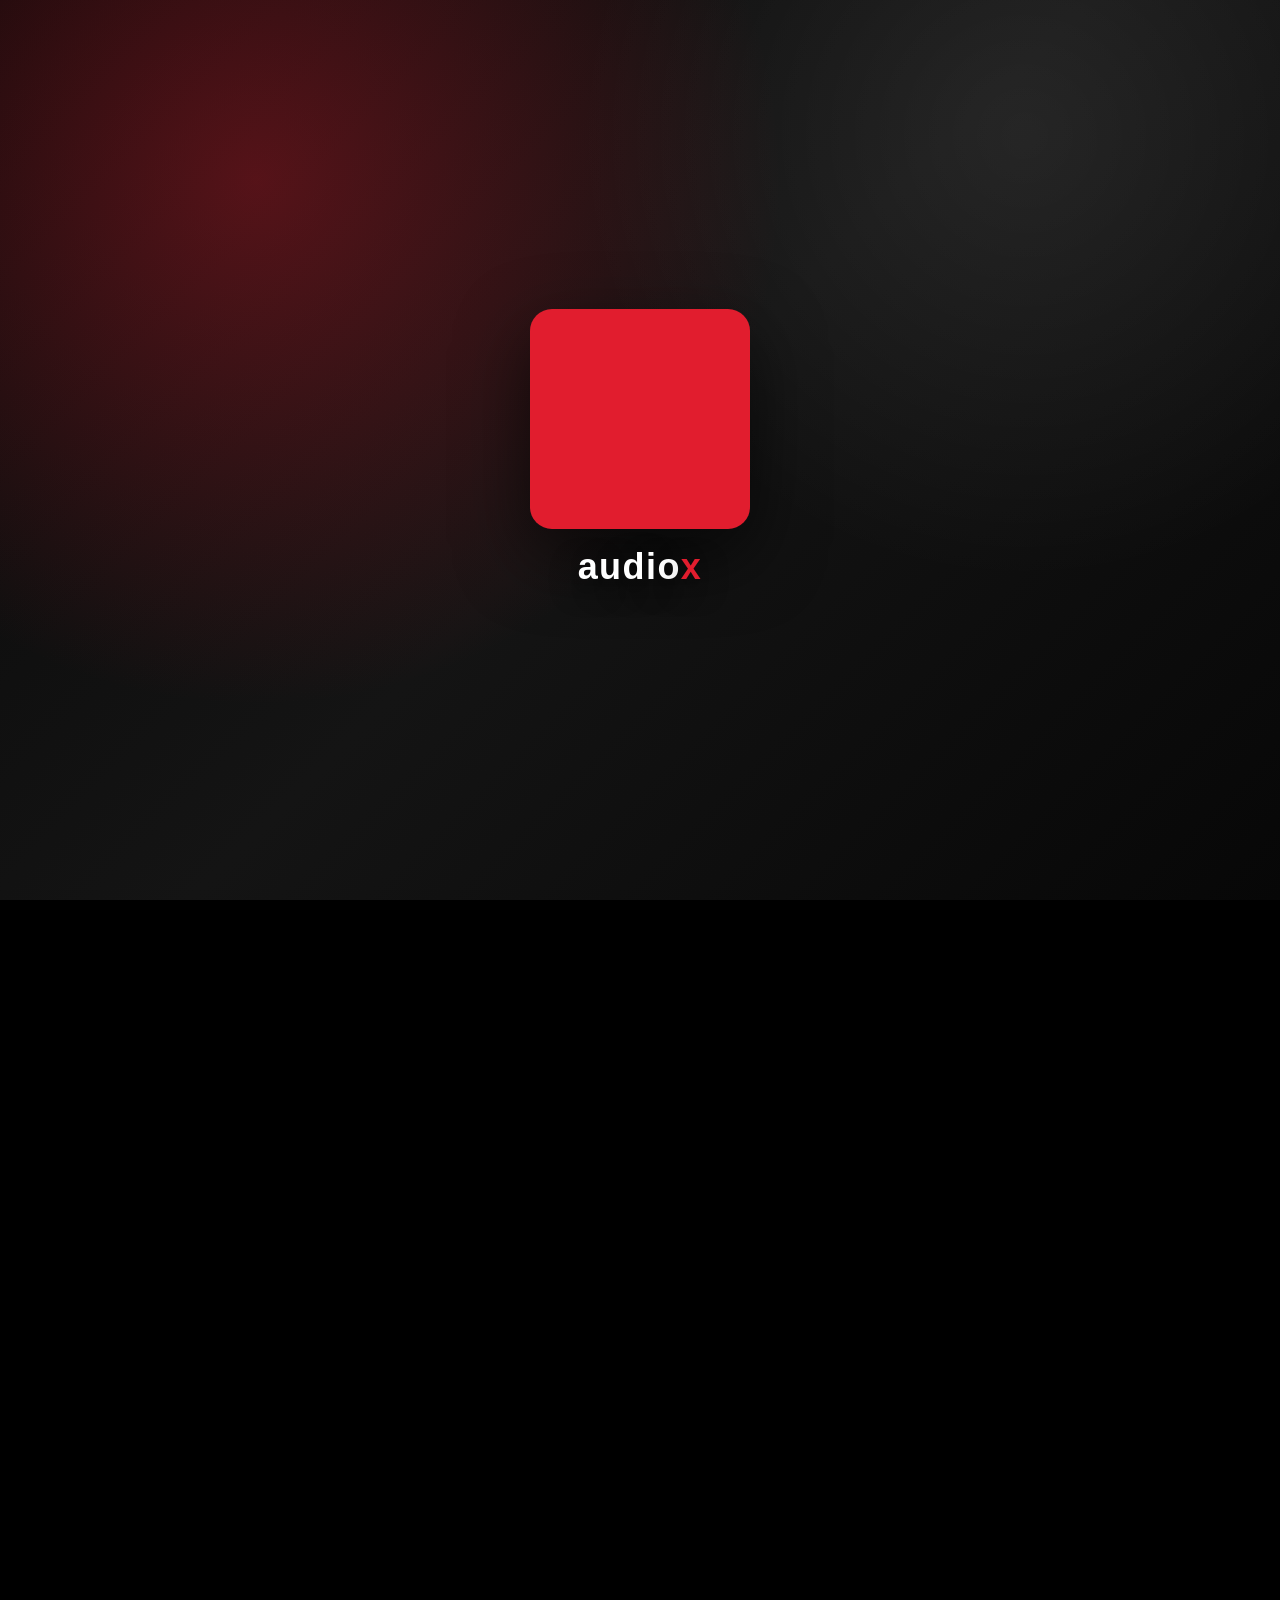
==== index.html @ d942f6da "Initial commit: audiox static site Made-with: Cursor" ====
<!doctype html>
<html lang="ru">
  <head>
    <meta charset="UTF-8" />
    <meta name="viewport" content="width=device-width, initial-scale=1.0" />
    <title>audiox</title>
    <meta
      name="description"
      content="audiox — жанры, плейлисты Spotify и личный каталог альбомов."
    />
    <link rel="stylesheet" href="./styles.css" />
    <!-- До первого показа intro на главной: класс intro-pending скрывает лейаут от «мигания» (см. styles.css и main.js initLogoIntro). -->
    <script>
      (function () {
        try {
          var p = location.pathname || "";
          try {
            p = decodeURIComponent(p);
          } catch (e) {}
          var home =
            p === "/" ||
            /\/index\.html$/i.test(p) ||
            p.endsWith("/audiox/") ||
            /audiox\/index\.html$/i.test(p);
          if (!home) return;
          if (sessionStorage.getItem("logoIntroPlayed") === "1") return;
          if (window.matchMedia("(prefers-reduced-motion: reduce)").matches) return;
          document.documentElement.classList.add("intro-pending");
        } catch (e) {}
      })();
    </script>
  </head>
  <body>
    <a class="skip-link" href="#content">Перейти к содержанию</a>

    <header class="top">
      <div class="container top__inner">
        <div class="brand" aria-label="Название проекта">
          <div class="brand__mark" aria-hidden="true"></div>
          <div class="brand__text">
            <div class="brand__title">audio<span class="brand__accent">x</span></div>
            <div class="brand__subtitle">музыка и коллекция</div>
          </div>
        </div>

        <nav class="bars" aria-label="Верхнее меню">
          <a class="bar is-active" href="./index.html">Главная</a>
          <a class="bar" href="./form.html">Новый альбом</a>
          <a class="bar" href="./list.html">Список</a>
          <a class="bar" href="./register.html">Регистрация</a>
        </nav>
      </div>
    </header>

    <main id="content" class="container">
      <section class="hero" id="home">
        <div class="hero__card">
          <h1 class="hero__title">Открывай жанры и собирай коллекцию</h1>
          <p class="hero__lead">Жанровые подборки, схемы сцен и твой трекер альбомов в одном месте.</p>

          <div class="tabs" aria-label="Вкладки контента">
            <div class="tabs__list" role="tablist" aria-label="Разделы">
              <button
                class="tab is-active"
                role="tab"
                id="tab-genres"
                aria-controls="panel-genres"
                aria-selected="true"
                tabindex="0"
                type="button"
              >
                Жанры
              </button>
              <button
                class="tab"
                role="tab"
                id="tab-artists"
                aria-controls="panel-artists"
                aria-selected="false"
                tabindex="-1"
                type="button"
              >
                Исполнители
              </button>
              <button
                class="tab"
                role="tab"
                id="tab-playlists"
                aria-controls="panel-playlists"
                aria-selected="false"
                tabindex="-1"
                type="button"
              >
                Подборки
              </button>
            </div>

            <div class="tabs__panels">
              <section
                class="panel is-active"
                role="tabpanel"
                id="panel-genres"
                aria-labelledby="tab-genres"
                tabindex="0"
              >
                <h2 class="panel__title">Жанры</h2>
                <div class="grid">
                  <article
                    class="tile tile--genre-selectable is-genre-selected"
                    data-spotify-playlist="37i9dQZF1DWXRqgorJj26U"
                    data-spotify-label="Rock Classics"
                    role="button"
                    tabindex="0"
                    aria-pressed="true"
                  >
                    <div class="cover" data-album="Arctic Monkeys — AM" aria-hidden="true">
                      <img
                        src="https://upload.wikimedia.org/wikipedia/en/0/04/Arctic_Monkeys_-_AM.png"
                        alt="Arctic Monkeys — AM"
                        loading="lazy"
                        referrerpolicy="no-referrer"
                      />
                    </div>
                    <div class="tile__kicker">Rock</div>
                    <div class="tile__title">Альтернатива, инди, пост‑панк</div>
                    <p class="tile__text">
                      От британского инди до японского пост‑рока — жанр, где важны
                      гитары, энергия и живой звук.
                    </p>
                  </article>
                  <article
                    class="tile tile--genre-selectable"
                    data-spotify-playlist="37i9dQZF1DX6GwdWRQMQpq"
                    data-spotify-label="Electronic Rising"
                    role="button"
                    tabindex="0"
                    aria-pressed="false"
                  >
                    <div class="cover" data-album="Daft Punk — Discovery" aria-hidden="true">
                      <img
                        src="https://upload.wikimedia.org/wikipedia/en/a/ae/Daft_Punk_-_Discovery.jpg"
                        alt="Daft Punk — Discovery"
                        loading="lazy"
                        referrerpolicy="no-referrer"
                      />
                    </div>
                    <div class="tile__kicker">Electronic</div>
                    <div class="tile__title">House, techno, ambient</div>
                    <p class="tile__text">
                      Европейская клубная культура, даунтемпо и атмосферные
                      электронные направления.
                    </p>
                  </article>
                  <article
                    class="tile tile--genre-selectable"
                    data-spotify-playlist="37i9dQZF1DX0XUsuxWHRQd"
                    data-spotify-label="RapCaviar"
                    role="button"
                    tabindex="0"
                    aria-pressed="false"
                  >
                    <div class="cover" data-album="Kendrick Lamar — DAMN." aria-hidden="true">
                      <img
                        src="https://upload.wikimedia.org/wikipedia/en/5/51/Kendrick_Lamar_-_Damn.png"
                        alt="Kendrick Lamar — DAMN."
                        loading="lazy"
                        referrerpolicy="no-referrer"
                      />
                    </div>
                    <div class="tile__kicker">Hip‑Hop</div>
                    <div class="tile__title">Сцены разных языков</div>
                    <p class="tile__text">
                      Французский, корейский, испанский рэп — хороший способ
                      услышать культуру и сленг изнутри.
                    </p>
                  </article>
                  <article
                    class="tile tile--genre-selectable"
                    data-spotify-playlist="37i9dQZF1DX0AMPIOJXu9I"
                    data-spotify-label="Worldwide"
                    role="button"
                    tabindex="0"
                    aria-pressed="false"
                  >
                    <div class="cover" data-album="Buena Vista Social Club — Buena Vista Social Club" aria-hidden="true">
                      <img
                        src="https://upload.wikimedia.org/wikipedia/en/1/1e/BuenaVistaSocialClub.jpg"
                        alt="Buena Vista Social Club — Buena Vista Social Club"
                        loading="lazy"
                        referrerpolicy="no-referrer"
                      />
                    </div>
                    <div class="tile__kicker">World</div>
                    <div class="tile__title">Фольклор и современная этника</div>
                    <p class="tile__text">
                      Афробит, латино, балканские ритмы — традиции в современном
                      звучании.
                    </p>
                  </article>
                </div>

                <div class="spotify-embed spotify-embed--genre" id="genre-spotify-block">
                  <p class="spotify-embed__title" id="genre-spotify-heading">Spotify: Rock Classics</p>
                  <iframe
                    title="Spotify — плейлист по жанру"
                    class="spotify-embed__frame"
                    id="genre-spotify-iframe"
                    src="https://open.spotify.com/embed/playlist/37i9dQZF1DWXRqgorJj26U?utm_source=generator&amp;theme=0"
                    width="100%"
                    height="352"
                    allow="autoplay; clipboard-write; encrypted-media; fullscreen; picture-in-picture"
                    loading="lazy"
                  ></iframe>
                </div>
              </section>

              <section
                class="panel"
                role="tabpanel"
                id="panel-artists"
                aria-labelledby="tab-artists"
                tabindex="0"
              >
                <h2 class="panel__title">Сцены по регионам</h2>

                <div class="list">
                  <div class="list__row">
                    <div class="cover--sm" aria-hidden="true"></div>
                    <div class="badge">UK</div>
                    <div class="list__body">
                      <div class="list__title">Британская сцена</div>
                      <div class="list__desc">
                        Инди‑рок, drum&bass, trip‑hop — сильная традиция живых
                        выступлений и продакшна.
                      </div>
                    </div>
                  </div>

                  <div class="list__row">
                    <div class="cover--sm" aria-hidden="true"></div>
                    <div class="badge">KR</div>
                    <div class="list__body">
                      <div class="list__title">Корея</div>
                      <div class="list__desc">
                        K‑pop и альтернативные сцены: от айдол‑проектов до
                        андеграундных коллективов.
                      </div>
                    </div>
                  </div>

                  <div class="list__row">
                    <div class="cover--sm" aria-hidden="true"></div>
                    <div class="badge">BR</div>
                    <div class="list__body">
                      <div class="list__title">Бразилия</div>
                      <div class="list__desc">
                        Самба/босса‑нова и современная поп‑сцена — отличный пример
                        синтеза традиций.
                      </div>
                    </div>
                  </div>
                </div>
              </section>

              <section
                class="panel"
                role="tabpanel"
                id="panel-playlists"
                aria-labelledby="tab-playlists"
                tabindex="0"
              >
                <h2 class="panel__title">Подборки</h2>
              </section>
            </div>
          </div>
        </div>
      </section>
    </main>

    <footer class="footer">
      <div class="container footer__inner">
        <div class="muted">© audiox</div>
      </div>
    </footer>

    <script src="./main.js" defer></script>
  </body>
</html>
---- styles.css ----
/*
  Глобальная тема audiox: тёмный фон, карточки, красный акцент.
  Быстрый тюнинг: правь переменные ниже. Часть стилей дублирует акцент
  числом rgba(225,29,46,…) — это тот же #e11d2e, что и --accent.
*/
:root{
  --bg: #000000;                    /* фон страницы (body) */
  --surface: #121212;                /* карточки героя, секций, модалки */
  --surface2: #181818;               /* вкладки (панели), чуть светлее слой */
  --text: #ffffff;                   /* основной текст и иконки */
  --muted: rgba(255,255,255,.70);    /* подписи, второстепенный текст */
  --stroke: rgba(255,255,255,.10);   /* рамки, разделители, бордеры полей */
  --accent: #e11d2e;                 /* логотип, активные табы, фокус, кнопка primary */
  --shadow: 0 18px 60px rgba(0,0,0,.55); /* тень у крупных карточек/модалки */
  --radius: 10px;                    /* скругление панелей и крупных блоков */
  --radius-sm: 8px;                  /* скругление кнопок, инпутов, мелких элементов */
  --logo-url: url("./logo.png");     /* картинка в квадрате бренда и на интро */
  --logo-crop-scale: 124%;           /* zoom логотипа внутри квадрата */
}

*{ box-sizing: border-box; }
html,body{ height:100%; }

/* Состояние до конца заставки: чёрный фон, основной контент скрыт (см. index.html <html class="intro-pending">). */
html.intro-pending body{
  background: #000;
}
html.intro-pending body > .skip-link,
html.intro-pending body > header.top,
html.intro-pending body > main,
html.intro-pending body > footer.footer{
  visibility: hidden;
}
body{
  margin:0;
  min-height: 100vh;
  display: flex;
  flex-direction: column;
  font-family: ui-sans-serif, system-ui, -apple-system, Segoe UI, Roboto, Inter, Arial, "Noto Sans", "Helvetica Neue", sans-serif;
  line-height: 1.35;
  color: var(--text);
  background: var(--bg);
}

a{ color: inherit; }

.container{
  width: min(1080px, calc(100% - 32px));
  margin: 0 auto;
}

.skip-link{
  position:absolute;
  left:-999px;
  top: 10px;
  background: var(--surface2);
  color: var(--text);
  padding: 10px 12px;
  border-radius: var(--radius-sm);
  border: 1px solid var(--stroke);
}
.skip-link:focus{ left: 12px; z-index: 1000; }

/* Шапка: липкая плашка, полупрозрачный чёрный (отдельно от --bg для эффекта стекла). */
.top{
  position: sticky;
  top: 0;
  z-index: 50;
  background: rgba(0,0,0,.80);
  backdrop-filter: blur(14px);
  border-bottom: 1px solid var(--stroke);
  transition: opacity .9s ease, transform .9s cubic-bezier(.2,.8,.2,1);
}
.top__inner{
  display:flex;
  align-items:center;
  justify-content: space-between;
  gap: 16px;
  padding: 14px 0;
}

.brand{
  display:flex;
  align-items:center;
  gap: 12px;
  min-width: 220px;
}
.brand__mark{
  width: 26px;
  height: 26px;
  border-radius: var(--radius-sm);
  background-color: var(--accent);
  background-image: var(--logo-url);
  background-size: var(--logo-crop-scale);
  background-position: center;
  background-repeat: no-repeat;
  overflow: hidden;
  box-shadow: 0 6px 18px rgba(0,0,0,.4);
}

/* Полноэкранное intro при первом заходе на главную: градиенты и «пятно» цвета акцента в радиальном градиенте. */
.logo-intro{
  position: fixed;
  inset: 0;
  display: flex;
  flex-direction: column;
  align-items: center;
  justify-content: center;
  gap: 14px;
  background:
    radial-gradient(circle at 20% 20%, rgba(225,29,46,.34), rgba(0,0,0,0) 42%),
    radial-gradient(circle at 80% 15%, rgba(255,255,255,.08), rgba(0,0,0,0) 35%),
    linear-gradient(135deg, #090909 0%, #141414 50%, #070707 100%);
  z-index: 2000;
  pointer-events: none;
  opacity: 1;
  transition: opacity .8s ease;
}
.logo-intro__mark{
  width: min(44vw, 220px);
  aspect-ratio: 1 / 1;
  border-radius: 22px;
  background-color: var(--accent);
  background-image: var(--logo-url);
  background-size: var(--logo-crop-scale);
  background-position: center;
  background-repeat: no-repeat;
  overflow: hidden;
  box-shadow: 0 26px 70px rgba(0,0,0,.6);
  animation: logo-intro-pulse 2s ease-in-out infinite;
}
.logo-intro__text{
  font-family: "SF Pro Display", "Inter", "Segoe UI", Roboto, Arial, sans-serif;
  font-size: clamp(22px, 4.2vw, 36px);
  font-weight: 650;
  letter-spacing: .04em;
  color: #fff;
  text-transform: none;
  text-shadow: 0 8px 28px rgba(0,0,0,.65);
}
.logo-intro__text-x{
  color: var(--accent);
}
@keyframes logo-intro-pulse{
  0%{
    transform: scale(.98);
  }
  50%{
    transform: scale(1.02);
  }
  100%{
    transform: scale(.98);
  }
}
.logo-intro-active .top,
.logo-intro-active main,
.logo-intro-active .footer{
  opacity: 0;
  transform: translateY(26px);
}
.logo-intro-active{
  overflow: hidden;
}

/* main тянется на всю высоту экрана — вместе с footer прижаты к низу (flex-колонка на body). */
main{
  flex: 1 0 auto;
}
main,
.footer{
  transition: opacity .9s ease, transform .9s cubic-bezier(.2,.8,.2,1);
}
.brand__title{
  font-weight: 760;
  letter-spacing: .2px;
}
.brand__accent{
  color: var(--accent);
}
.brand__subtitle{
  font-size: 13px;
  color: var(--muted);
}

/* Навигация: неактивные bar — полупрозрачный белый фон; активная — оттенок акцента (см. rgba 225,29,46). */
.bars{
  display:flex;
  gap: 10px;
  flex-wrap: wrap;
  justify-content: flex-end;
}
.bar{
  text-decoration: none;
  padding: 10px 12px;
  border-radius: var(--radius-sm);
  border: 1px solid var(--stroke);
  background: rgba(255,255,255,.06);
  transition: transform .12s ease, background .12s ease, border-color .12s ease;
  font-size: 14px;
  white-space: nowrap;
}
.bar:hover{
  transform: translateY(-1px);
  border-color: rgba(255,255,255,.22);
  background: rgba(255,255,255,.10);
}
.bar.is-active{
  border-color: rgba(225,29,46,.55);
  background: rgba(225,29,46,.14);
}

/* Блок под шапкой на главной: крупный заголовок и карточка. */
.hero{
  padding: 28px 0 18px;
}
.hero__card{
  border-radius: var(--radius);
  background: var(--surface);
  border: 1px solid var(--stroke);
  box-shadow: var(--shadow);
  padding: 22px;
}
.hero__title{
  margin: 0 0 10px;
  font-size: clamp(24px, 4vw, 38px);
  letter-spacing: .2px;
}
.hero__lead{
  margin: 0 0 18px;
  color: var(--muted);
  font-size: 15px;
  max-width: 68ch;
}

/* Вкладки «Жанры / …»: переключение панелей (role=tab в разметке). */
.tabs{
  border-top: 1px solid var(--stroke);
  padding-top: 14px;
}
.tabs__list{
  display:flex;
  gap: 10px;
  flex-wrap: wrap;
}
.tab{
  appearance: none;
  border: 1px solid var(--stroke);
  background: rgba(255,255,255,.06);
  color: var(--text);
  padding: 10px 12px;
  border-radius: var(--radius-sm);
  cursor: pointer;
  transition: transform .12s ease, background .12s ease, border-color .12s ease;
  font-size: 14px;
}
.tab:hover{
  transform: translateY(-1px);
  border-color: rgba(255,255,255,.22);
  background: rgba(255,255,255,.10);
}
.tab:focus-visible{
  outline: 2px solid rgba(225,29,46,.85);
  outline-offset: 2px;
}
.tab.is-active{
  border-color: rgba(225,29,46,.55);
  background: rgba(225,29,46,.14);
}

.tabs__panels{ margin-top: 14px; }
.panel{
  display:none;
  border-radius: var(--radius);
  border: 1px solid var(--stroke);
  background: var(--surface2);
  padding: 16px;
}
.panel.is-active{ display:block; }
.panel__title{
  margin: 0 0 12px;
  font-size: 18px;
  letter-spacing: .2px;
}
.panel__text{
  margin: 0 0 12px;
  color: var(--muted);
}

/* Сетка жанровых плиток (2 колонки, на узком экране — 1). */
.grid{
  display:grid;
  grid-template-columns: repeat(2, minmax(0,1fr));
  gap: 12px;
}
.tile{
  border-radius: var(--radius);
  border: 1px solid var(--stroke);
  background: rgba(255,255,255,.04);
  padding: 12px;
  transition: transform .12s ease, background .12s ease, border-color .12s ease;
}
.tile--genre-selectable{
  cursor: pointer;
  -webkit-tap-highlight-color: transparent;
}
.tile--genre-selectable:focus-visible{
  outline: 2px solid rgba(225,29,46,.85);
  outline-offset: 2px;
}
.tile--genre-selectable.is-genre-selected{
  border-color: rgba(225,29,46,.55);
  background: rgba(225,29,46,.1);
}
.tile:hover{
  transform: translateY(-2px);
  border-color: rgba(255,255,255,.18);
  background: rgba(255,255,255,.06);
}
.tile--genre-selectable.is-genre-selected:hover{
  border-color: rgba(225,29,46,.65);
  background: rgba(225,29,46,.12);
}

/* Обложка 16:9: размытый фон из картинки (--cover-image задаёт JS), поверх — contain. */
.cover{
  width: 100%;
  aspect-ratio: 16 / 9;
  border-radius: var(--radius-sm);
  border: 1px solid rgba(255,255,255,.12);
  background:
    linear-gradient(135deg, rgba(225,29,46,.24), rgba(0,0,0,.0) 55%),
    rgba(255,255,255,.04);
  overflow: hidden;
  position: relative;
}
.cover::before{
  content: "";
  position: absolute;
  inset: 0;
  background-image: var(--cover-image);
  background-size: cover;
  background-position: center;
  filter: blur(18px) brightness(.56);
  transform: scale(1.14);
  opacity: .92;
  z-index: 0;
  pointer-events: none;
  transition: filter .22s ease, transform .22s ease;
}
.cover img{
  position: relative;
  z-index: 1;
  width: 100%;
  height: 100%;
  object-fit: contain;
  object-position: center;
  padding: 8px;
  display: block;
  transition: filter .22s ease, transform .22s ease;
}
.tile--genre-selectable .cover img{
  pointer-events: none;
  -webkit-user-drag: none;
}
.cover::after{
  content: attr(data-album);
  position: absolute;
  left: 50%;
  top: 50%;
  width: calc(100% - 24px);
  max-width: 92%;
  padding: 10px 12px;
  border-radius: var(--radius-sm);
  border: 1px solid rgba(255,255,255,.14);
  background: rgba(0,0,0,.62);
  color: rgba(255,255,255,.92);
  font-size: 14px;
  font-weight: 620;
  text-align: center;
  line-height: 1.2;
  opacity: 0;
  transform: translate(-50%, calc(-50% + 14px));
  transition: opacity .12s ease, transform .12s ease;
  pointer-events: none;
  z-index: 2;
}
.tile:hover .cover::after,
.cover:hover::after{
  opacity: 1;
  transform: translate(-50%, -50%);
}
.tile:hover .cover img,
.cover:hover img{
  filter: blur(2px) brightness(.8);
  transform: scale(1.02);
}
.tile:hover .cover::before,
.cover:hover::before{
  filter: blur(20px) brightness(.42);
  transform: scale(1.18);
}
.cover[data-album=""]::after{
  content: "";
}
.tile__kicker{ margin-top: 10px; }
.tile__kicker{
  font-size: 12px;
  color: var(--muted);
  letter-spacing: .12em;
  text-transform: uppercase;
}
.tile__title{
  margin-top: 6px;
  font-weight: 700;
}
.tile__text{
  margin: 8px 0 0;
  color: var(--muted);
  font-size: 14px;
}

/* Список элементов на главной (не таблица коллекции). */
.list{
  display:flex;
  flex-direction: column;
  gap: 10px;
}
.list__row{
  display:flex;
  gap: 12px;
  align-items:flex-start;
  padding: 12px;
  border-radius: var(--radius);
  border: 1px solid var(--stroke);
  background: rgba(255,255,255,.04);
  transition: transform .12s ease, background .12s ease, border-color .12s ease;
}
.list__row:hover{
  transform: translateY(-1px);
  border-color: rgba(255,255,255,.18);
  background: rgba(255,255,255,.06);
}
.cover--sm{
  flex: 0 0 auto;
  width: 56px;
  height: 56px;
  border-radius: var(--radius-sm);
  border: 1px solid rgba(255,255,255,.12);
  background:
    linear-gradient(135deg, rgba(225,29,46,.26), rgba(0,0,0,.0) 55%),
    rgba(255,255,255,.04);
  overflow: hidden;
}
.cover--sm img{
  width: 100%;
  height: 100%;
  object-fit: cover;
  display:block;
}
.badge{
  flex: 0 0 auto;
  font-weight: 750;
  letter-spacing: .08em;
  font-size: 12px;
  padding: 8px 10px;
  border-radius: var(--radius-sm);
  background: rgba(225,29,46,.14);
  border: 1px solid rgba(225,29,46,.42);
}
.list__title{ font-weight: 720; }
.list__desc{ color: var(--muted); font-size: 14px; margin-top: 4px; }

/* Маркированные списки и акцентные callout-блоки (если используются в разметке). */
.bullets{
  margin: 0 0 12px;
  padding-left: 18px;
  color: var(--muted);
}
.bullets li{ margin: 8px 0; }

.callout{
  border-radius: var(--radius);
  border: 1px solid rgba(225,29,46,.30);
  background: rgba(225,29,46,.08);
  padding: 12px 14px;
}
.callout__title{ font-weight: 760; }
.callout__text{ color: var(--muted); margin-top: 6px; }

/* Обёртка встроенного Spotify: тёмный фон под iframe (#121212 близок к плееру). */
.spotify-embed{
  margin: 16px 0;
  padding: 14px;
  border-radius: var(--radius);
  border: 1px solid var(--stroke);
  background: rgba(0,0,0,.35);
}
.spotify-embed__title{
  margin: 0 0 6px;
  font-size: 16px;
  font-weight: 720;
}
.spotify-embed__frame{
  display: block;
  width: 100%;
  max-width: 100%;
  border: 0;
  border-radius: var(--radius-sm);
  background: #121212;
}
.spotify-embed--genre{
  margin-top: 14px;
}

/* Универсальные секции страницы (блоки с H2 под героем и на внутренних страницах). */
.section{
  margin: 22px 0 0;
  border-radius: var(--radius);
  border: 1px solid var(--stroke);
  background: var(--surface);
  padding: 18px;
  box-shadow: var(--shadow);
}
.section h2{ margin: 0 0 10px; }
.muted{ color: var(--muted); }

/* Форма альбома и похожие сетки полей: 2 колонки → на mobile одна. */
.music-form{
  display: grid;
  grid-template-columns: repeat(2, minmax(0, 1fr));
  gap: 12px;
}
.field{
  display: flex;
  flex-direction: column;
  gap: 8px;
}
.field--full{ grid-column: 1 / -1; }
.field__label{
  font-size: 13px;
  color: var(--muted);
}
.field__input.is-invalid{
  border-color: rgba(225,29,46,.65);
  outline-color: rgba(225,29,46,.35);
}
.register-message{
  margin: 12px 0 0;
  min-height: 1.2em;
  font-size: 13px;
  line-height: 1.4;
}

/* Сообщения регистрации: цвета не из --accent, отдельные «успех / ошибка». */
.register-message--err{
  color: rgba(255,180,186,.95);
}
.register-message--ok{
  color: rgba(160,230,190,.95);
}
.field__input{
  width: 100%;
  border: 1px solid var(--stroke);
  border-radius: var(--radius-sm);
  background: rgba(255,255,255,.04);
  color: var(--text);
  padding: 11px 12px;
  font: inherit;
}
.field__input--textarea{
  min-height: 110px;
  resize: vertical;
}
.field__input:focus{
  outline: 2px solid rgba(225,29,46,.5);
  outline-offset: 1px;
}
.actions{
  grid-column: 1 / -1;
  display: flex;
  gap: 10px;
  padding-top: 4px;
}
.btn{
  display: inline-flex;
  align-items: center;
  justify-content: center;
  padding: 10px 14px;
  border-radius: var(--radius-sm);
  border: 1px solid var(--stroke);
  background: rgba(255,255,255,.06);
  color: var(--text);
  text-decoration: none;
  cursor: pointer;
}
.btn--primary{
  border-color: rgba(225,29,46,.55);
  background: rgba(225,29,46,.16);
}

/* Счётчики на странице коллекции. */
.stats{
  display: grid;
  grid-template-columns: repeat(4, minmax(0, 1fr));
  gap: 10px;
  margin: 8px 0 12px;
}
.stat{
  border: 1px solid var(--stroke);
  border-radius: var(--radius-sm);
  background: rgba(255,255,255,.04);
  padding: 10px 12px;
}
.stat__label{
  display: block;
  color: var(--muted);
  font-size: 12px;
  margin-bottom: 4px;
}
.stat__value{
  font-size: 18px;
  font-weight: 700;
}
.filters{
  display: grid;
  grid-template-columns: 220px 1fr;
  gap: 10px;
  margin-bottom: 12px;
}

/* Таблица альбомов: зебра при наведении, шапка чуть подсвечена. */
.table-wrap{
  overflow-x: auto;
  border: 1px solid var(--stroke);
  border-radius: var(--radius);
}
.music-table{
  width: 100%;
  border-collapse: collapse;
  min-width: 620px;
}
.music-table th,
.music-table td{
  text-align: left;
  padding: 12px;
  border-bottom: 1px solid var(--stroke);
}
.music-table thead th{
  color: var(--muted);
  font-weight: 600;
  background: rgba(255,255,255,.03);
}
.music-table tbody tr:hover{
  background: rgba(255,255,255,.05);
}
.table-link{
  color: #ffffff;
  text-decoration: underline;
  text-decoration-color: rgba(225,29,46,.8);
}
.album-cell{
  display: flex;
  align-items: center;
  gap: 10px;
  color: inherit;
  text-decoration: none;
}
.album-thumb{
  width: 48px;
  height: 48px;
  border-radius: 8px;
  overflow: hidden;
  border: 1px solid rgba(255,255,255,.14);
  background: rgba(255,255,255,.06);
  flex: 0 0 auto;
}
.album-thumb__img{
  width: 100%;
  height: 100%;
  object-fit: cover;
  display: block;
}
.album-thumb__fallback{
  width: 100%;
  height: 100%;
  display: grid;
  place-items: center;
  font-weight: 760;
  color: rgba(255,255,255,.9);
}
.album-meta{
  min-width: 0;
  display: flex;
  flex-direction: column;
}
.album-title{
  font-weight: 700;
}
.album-artist{
  color: var(--muted);
  font-size: 13px;
  white-space: nowrap;
  overflow: hidden;
  text-overflow: ellipsis;
}
.status-pill,
.rating-pill{
  display: inline-block;
  padding: 5px 9px;
  border-radius: 999px;
  border: 1px solid var(--stroke);
  background: rgba(255,255,255,.06);
  font-size: 13px;
}
.rating-pill{
  border-color: rgba(225,29,46,.45);
  background: rgba(225,29,46,.14);
  font-weight: 700;
}

/* Сетка детальной страницы альбома (обложка + текст). */
.detail{
  display: grid;
  grid-template-columns: 320px 1fr;
  gap: 18px;
  align-items: start;
}

/* Модальное окно деталей со списка коллекции: затемнение фона + панель. */
.modal{
  position: fixed;
  inset: 0;
  z-index: 3000;
  display: flex;
  align-items: center;
  justify-content: center;
  padding: 16px;
  flex: 0 0 auto;
}
.modal[hidden]{
  display: none !important;
}
.modal__backdrop{
  position: absolute;
  inset: 0;
  background: rgba(0,0,0,.75);
  backdrop-filter: blur(8px);
}
.modal__panel{
  position: relative;
  z-index: 1;
  width: min(920px, 100%);
  max-height: calc(100vh - 32px);
  overflow-y: auto;
  border-radius: var(--radius);
  border: 1px solid var(--stroke);
  background: var(--surface);
  box-shadow: var(--shadow);
  padding: 22px 22px 20px;
}
.modal__close{
  position: absolute;
  top: 12px;
  right: 12px;
  z-index: 2;
  width: 40px;
  height: 40px;
  display: grid;
  place-items: center;
  border-radius: var(--radius-sm);
  border: 1px solid var(--stroke);
  background: rgba(255,255,255,.08);
  color: var(--text);
  font-size: 22px;
  line-height: 1;
  cursor: pointer;
}
.modal__close:hover{
  background: rgba(255,255,255,.12);
}
.modal__detail{
  margin-top: 4px;
}
.album-row{
  cursor: pointer;
}
.album-row:hover{
  background: rgba(255,255,255,.05);
}
.music-table tbody tr.album-row:focus-visible{
  outline: 2px solid rgba(225,29,46,.75);
  outline-offset: -2px;
}
.detail__cover{
  aspect-ratio: 1 / 1;
}
.chips{
  display: flex;
  gap: 8px;
  flex-wrap: wrap;
  margin: 8px 0 12px;
}

/* Подвал: прижат вниз экрана за счёт margin-top: auto при flex на body. */
.footer{
  margin-top: auto;
  border-top: 1px solid var(--stroke);
  background: var(--surface);
}
.footer__inner{
  display:flex;
  justify-content: flex-start;
  align-items: center;
  gap: 12px;
  flex-wrap: wrap;
  padding: 16px 0;
  font-size: 13px;
}

/* Адаптив: узкая шапка, одна колонка форм и сеток. */
@media (max-width: 760px){
  .top__inner{
    flex-direction: column;
    align-items: flex-start;
  }
  .bars{ justify-content: flex-start; }
  .grid{ grid-template-columns: 1fr; }
  .music-form{ grid-template-columns: 1fr; }
  .detail,
  .modal__detail.detail{ grid-template-columns: 1fr; }
  .stats{ grid-template-columns: repeat(2, minmax(0, 1fr)); }
  .filters{ grid-template-columns: 1fr; }
}
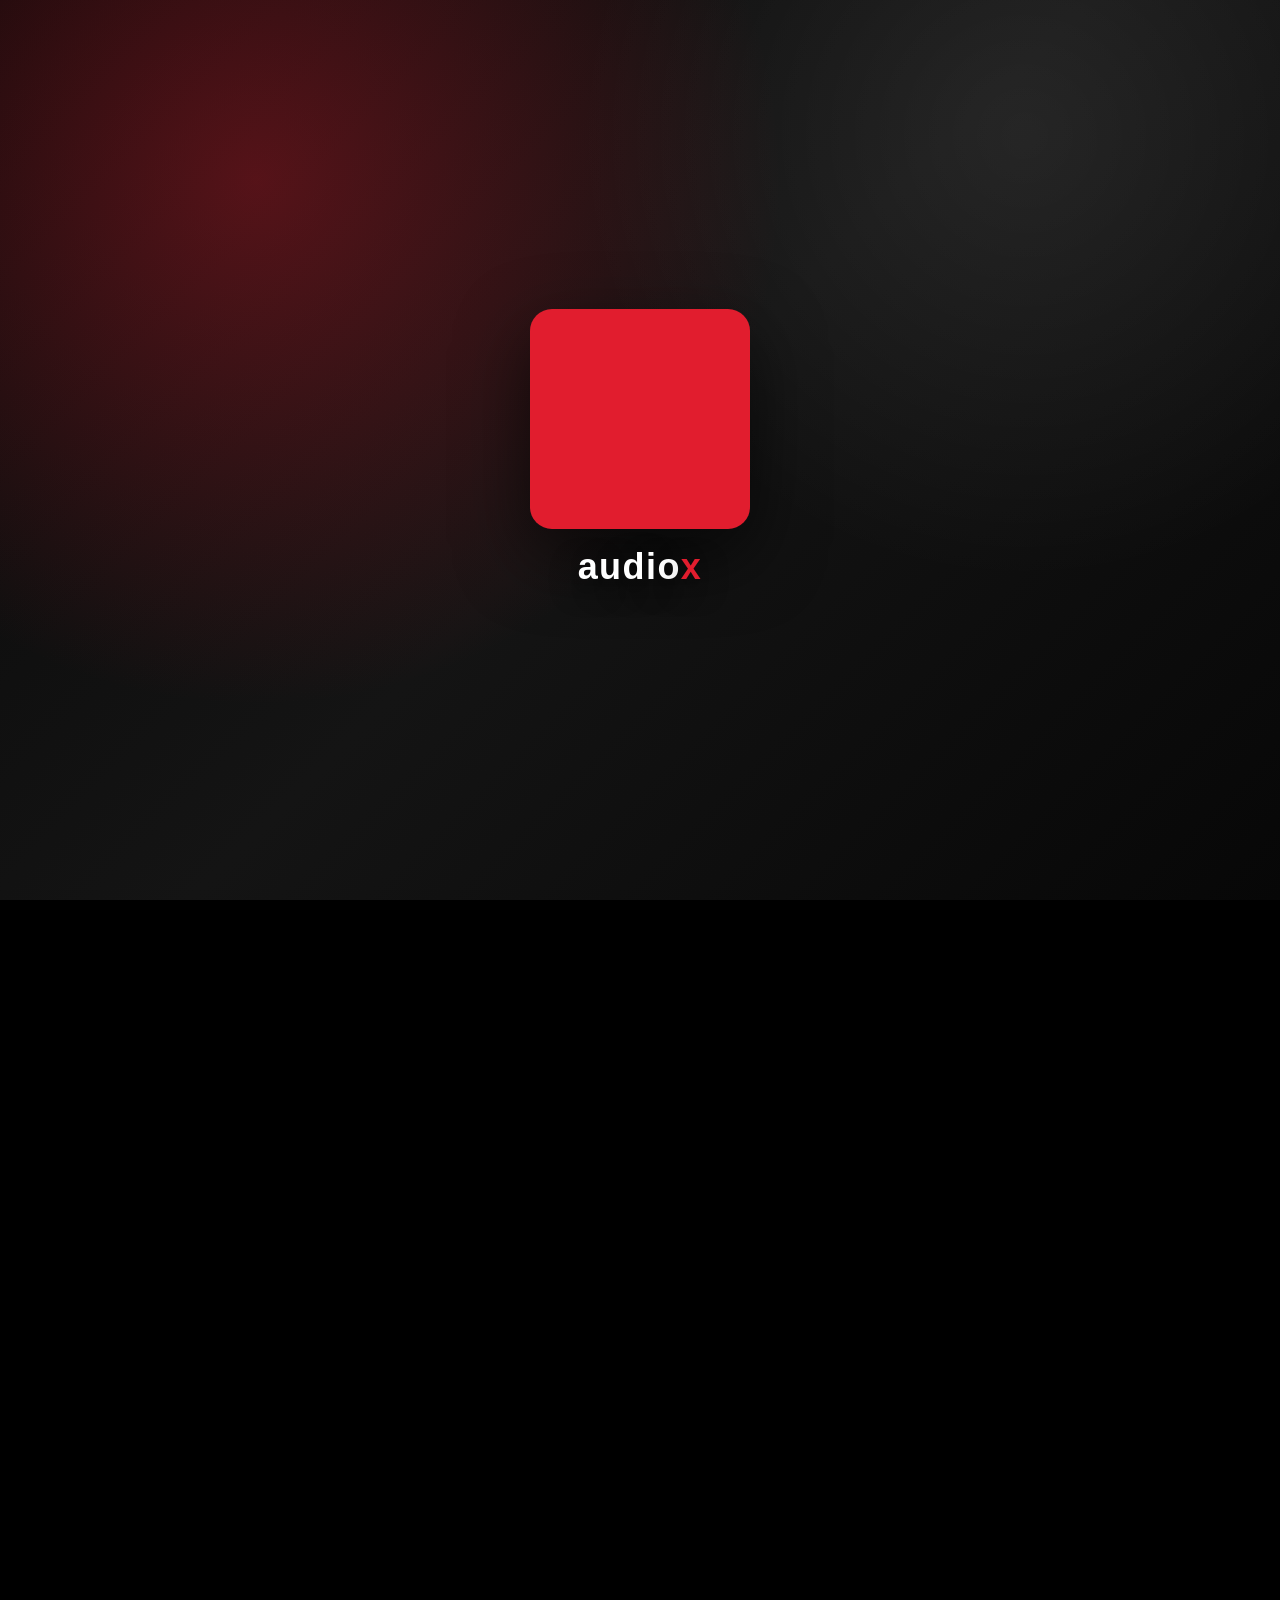
==== commit 070e5afb: "Add audiox pages with Bootstrap and detail routing Made-with: Cursor" ====
--- a/index.html
+++ b/index.html
@@ -1,5 +1,5 @@
 <!doctype html>
-<html lang="ru">
+<html lang="ru" data-bs-theme="dark">
   <head>
     <meta charset="UTF-8" />
     <meta name="viewport" content="width=device-width, initial-scale=1.0" />
@@ -8,7 +8,15 @@
       name="description"
       content="audiox — жанры, плейлисты Spotify и личный каталог альбомов."
     />
+    <link
+      href="https://cdn.jsdelivr.net/npm/bootstrap@5.3.3/dist/css/bootstrap.min.css"
+      rel="stylesheet"
+      integrity="sha384-QWTKZyjpPEjISv5WaRU9OFeRpok6YctnYmDr5pNlyT2bRjXh0JMhjY6hW+ALEwIH"
+      crossorigin="anonymous"
+    />
     <link rel="stylesheet" href="./styles.css" />
+    <!-- Favicon: используем тот же логотип, что в шапке (logo.png). -->
+    <link rel="icon" href="./logo.png" type="image/png" />
     <!-- До первого показа intro на главной: класс intro-pending скрывает лейаут от «мигания» (см. styles.css и main.js initLogoIntro). -->
     <script>
       (function () {
@@ -21,7 +29,9 @@
             p === "/" ||
             /\/index\.html$/i.test(p) ||
             p.endsWith("/audiox/") ||
-            /audiox\/index\.html$/i.test(p);
+            p.endsWith("/audiox-web/") ||
+            /audiox\/index\.html$/i.test(p) ||
+            /audiox-web\/index\.html$/i.test(p);
           if (!home) return;
           if (sessionStorage.getItem("logoIntroPlayed") === "1") return;
           if (window.matchMedia("(prefers-reduced-motion: reduce)").matches) return;
@@ -30,247 +40,295 @@
       })();
     </script>
   </head>
-  <body>
-    <a class="skip-link" href="#content">Перейти к содержанию</a>
-
-    <header class="top">
-      <div class="container top__inner">
-        <div class="brand" aria-label="Название проекта">
-          <div class="brand__mark" aria-hidden="true"></div>
-          <div class="brand__text">
-            <div class="brand__title">audio<span class="brand__accent">x</span></div>
-            <div class="brand__subtitle">музыка и коллекция</div>
+  <body class="d-flex flex-column min-vh-100">
+    <a class="skip-link visually-hidden-focusable" href="#content">Перейти к содержанию</a>
+
+    <header class="audiox-top">
+      <nav class="navbar navbar-expand-md navbar-dark audiox-navbar sticky-top">
+        <div class="container">
+          <a
+            class="navbar-brand d-flex align-items-center gap-2"
+            href="./index.html"
+            aria-label="audiox — на главную"
+          >
+            <span class="brand__mark flex-shrink-0" aria-hidden="true"></span>
+            <span class="brand__text text-start">
+              <span class="brand__title d-block lh-sm">audio<span class="brand__accent">x</span></span>
+              <span class="brand__subtitle small text-white-50">музыка и коллекция</span>
+            </span>
+          </a>
+          <button
+            class="navbar-toggler"
+            type="button"
+            data-bs-toggle="collapse"
+            data-bs-target="#audioxNav"
+            aria-controls="audioxNav"
+            aria-expanded="false"
+            aria-label="Открыть меню"
+          >
+            <span class="navbar-toggler-icon"></span>
+          </button>
+          <div class="collapse navbar-collapse" id="audioxNav">
+            <ul class="navbar-nav ms-auto mb-2 mb-md-0 gap-md-1">
+              <li class="nav-item">
+                <a class="nav-link active" href="./index.html" aria-current="page">Главная</a>
+              </li>
+              <li class="nav-item">
+                <a class="nav-link" href="./form.html">Новый альбом</a>
+              </li>
+              <li class="nav-item">
+                <a class="nav-link" href="./list.html">Коллекция</a>
+              </li>
+              <li class="nav-item">
+                <a class="nav-link" href="./register.html">Регистрация</a>
+              </li>
+            </ul>
           </div>
         </div>
-
-        <nav class="bars" aria-label="Верхнее меню">
-          <a class="bar is-active" href="./index.html">Главная</a>
-          <a class="bar" href="./form.html">Новый альбом</a>
-          <a class="bar" href="./list.html">Список</a>
-          <a class="bar" href="./register.html">Регистрация</a>
-        </nav>
-      </div>
+      </nav>
     </header>
 
-    <main id="content" class="container">
+    <main id="content" class="container flex-grow-1">
       <section class="hero" id="home">
-        <div class="hero__card">
-          <h1 class="hero__title">Открывай жанры и собирай коллекцию</h1>
-          <p class="hero__lead">Жанровые подборки, схемы сцен и твой трекер альбомов в одном месте.</p>
-
-          <div class="tabs" aria-label="Вкладки контента">
-            <div class="tabs__list" role="tablist" aria-label="Разделы">
-              <button
-                class="tab is-active"
-                role="tab"
-                id="tab-genres"
-                aria-controls="panel-genres"
-                aria-selected="true"
-                tabindex="0"
-                type="button"
-              >
-                Жанры
-              </button>
-              <button
-                class="tab"
-                role="tab"
-                id="tab-artists"
-                aria-controls="panel-artists"
-                aria-selected="false"
-                tabindex="-1"
-                type="button"
-              >
-                Исполнители
-              </button>
-              <button
-                class="tab"
-                role="tab"
-                id="tab-playlists"
-                aria-controls="panel-playlists"
-                aria-selected="false"
-                tabindex="-1"
-                type="button"
-              >
-                Подборки
-              </button>
-            </div>
-
-            <div class="tabs__panels">
-              <section
-                class="panel is-active"
-                role="tabpanel"
-                id="panel-genres"
-                aria-labelledby="tab-genres"
-                tabindex="0"
-              >
-                <h2 class="panel__title">Жанры</h2>
-                <div class="grid">
-                  <article
-                    class="tile tile--genre-selectable is-genre-selected"
-                    data-spotify-playlist="37i9dQZF1DWXRqgorJj26U"
-                    data-spotify-label="Rock Classics"
-                    role="button"
+        <div class="card hero__card border-secondary bg-dark shadow-lg">
+          <div class="card-body p-4">
+            <h1 class="hero__title">Открывай жанры и собирай коллекцию</h1>
+            <p class="hero__lead mb-4">Жанровые подборки, схемы сцен и твой трекер альбомов в одном месте.</p>
+
+            <div class="tabs" aria-label="Вкладки контента">
+              <ul class="tabs__list nav nav-pills gap-2 flex-wrap mb-0" role="tablist" aria-label="Разделы">
+                <li class="nav-item" role="presentation">
+                  <button
+                    class="tab nav-link active"
+                    role="tab"
+                    id="tab-genres"
+                    aria-controls="panel-genres"
+                    aria-selected="true"
                     tabindex="0"
-                    aria-pressed="true"
+                    type="button"
                   >
-                    <div class="cover" data-album="Arctic Monkeys — AM" aria-hidden="true">
-                      <img
-                        src="https://upload.wikimedia.org/wikipedia/en/0/04/Arctic_Monkeys_-_AM.png"
-                        alt="Arctic Monkeys — AM"
+                    Жанры
+                  </button>
+                </li>
+                <li class="nav-item" role="presentation">
+                  <button
+                    class="tab nav-link"
+                    role="tab"
+                    id="tab-artists"
+                    aria-controls="panel-artists"
+                    aria-selected="false"
+                    tabindex="-1"
+                    type="button"
+                  >
+                    Исполнители
+                  </button>
+                </li>
+                <li class="nav-item" role="presentation">
+                  <button
+                    class="tab nav-link"
+                    role="tab"
+                    id="tab-playlists"
+                    aria-controls="panel-playlists"
+                    aria-selected="false"
+                    tabindex="-1"
+                    type="button"
+                  >
+                    Подборки
+                  </button>
+                </li>
+              </ul>
+
+              <div class="tabs__panels">
+                <section
+                  class="panel is-active"
+                  role="tabpanel"
+                  id="panel-genres"
+                  aria-labelledby="tab-genres"
+                  tabindex="0"
+                >
+                  <h2 class="panel__title mt-3">Жанры</h2>
+                  <div class="row row-cols-1 row-cols-md-2 g-3">
+                    <div class="col">
+                      <article
+                        class="tile tile--genre-selectable is-genre-selected h-100"
+                        data-spotify-playlist="37i9dQZF1DWXRqgorJj26U"
+                        data-spotify-label="Rock Classics"
+                        role="button"
+                        tabindex="0"
+                        aria-pressed="true"
+                      >
+                        <div class="cover" data-album="Arctic Monkeys — AM" aria-hidden="true">
+                          <img
+                            src="https://upload.wikimedia.org/wikipedia/en/0/04/Arctic_Monkeys_-_AM.png"
+                            alt="Arctic Monkeys — AM"
+                            loading="lazy"
+                            referrerpolicy="no-referrer"
+                          />
+                        </div>
+                        <div class="tile__kicker">Rock</div>
+                        <div class="tile__title">Альтернатива, инди, пост‑панк</div>
+                        <p class="tile__text mb-0">
+                          От британского инди до японского пост‑рока — жанр, где важны гитары, энергия и живой звук.
+                        </p>
+                      </article>
+                    </div>
+                    <div class="col">
+                      <article
+                        class="tile tile--genre-selectable h-100"
+                        data-spotify-playlist="37i9dQZF1DX6GwdWRQMQpq"
+                        data-spotify-label="Electronic Rising"
+                        role="button"
+                        tabindex="0"
+                        aria-pressed="false"
+                      >
+                        <div class="cover" data-album="Daft Punk — Discovery" aria-hidden="true">
+                          <img
+                            src="https://upload.wikimedia.org/wikipedia/en/a/ae/Daft_Punk_-_Discovery.jpg"
+                            alt="Daft Punk — Discovery"
+                            loading="lazy"
+                            referrerpolicy="no-referrer"
+                          />
+                        </div>
+                        <div class="tile__kicker">Electronic</div>
+                        <div class="tile__title">House, techno, ambient</div>
+                        <p class="tile__text mb-0">
+                          Европейская клубная культура, даунтемпо и атмосферные электронные направления.
+                        </p>
+                      </article>
+                    </div>
+                    <div class="col">
+                      <article
+                        class="tile tile--genre-selectable h-100"
+                        data-spotify-playlist="37i9dQZF1DX0XUsuxWHRQd"
+                        data-spotify-label="RapCaviar"
+                        role="button"
+                        tabindex="0"
+                        aria-pressed="false"
+                      >
+                        <div class="cover" data-album="Kendrick Lamar — DAMN." aria-hidden="true">
+                          <img
+                            src="https://upload.wikimedia.org/wikipedia/en/5/51/Kendrick_Lamar_-_Damn.png"
+                            alt="Kendrick Lamar — DAMN."
+                            loading="lazy"
+                            referrerpolicy="no-referrer"
+                          />
+                        </div>
+                        <div class="tile__kicker">Hip‑Hop</div>
+                        <div class="tile__title">Сцены разных языков</div>
+                        <p class="tile__text mb-0">
+                          Французский, корейский, испанский рэп — хороший способ услышать культуру и сленг изнутри.
+                        </p>
+                      </article>
+                    </div>
+                    <div class="col">
+                      <article
+                        class="tile tile--genre-selectable h-100"
+                        data-spotify-playlist="37i9dQZF1DX0AMPIOJXu9I"
+                        data-spotify-label="Worldwide"
+                        role="button"
+                        tabindex="0"
+                        aria-pressed="false"
+                      >
+                        <div
+                          class="cover"
+                          data-album="Buena Vista Social Club — Buena Vista Social Club"
+                          aria-hidden="true"
+                        >
+                          <img
+                            src="https://upload.wikimedia.org/wikipedia/en/1/1e/BuenaVistaSocialClub.jpg"
+                            alt="Buena Vista Social Club — Buena Vista Social Club"
+                            loading="lazy"
+                            referrerpolicy="no-referrer"
+                          />
+                        </div>
+                        <div class="tile__kicker">World</div>
+                        <div class="tile__title">Фольклор и современная этника</div>
+                        <p class="tile__text mb-0">
+                          Афробит, латино, балканские ритмы — традиции в современном звучании.
+                        </p>
+                      </article>
+                    </div>
+                  </div>
+
+                  <div class="spotify-embed spotify-embed--genre card border-secondary bg-black mt-4" id="genre-spotify-block">
+                    <div class="card-body">
+                      <p class="spotify-embed__title mb-2" id="genre-spotify-heading">Spotify: Rock Classics</p>
+                      <iframe
+                        title="Spotify — плейлист по жанру"
+                        class="spotify-embed__frame"
+                        id="genre-spotify-iframe"
+                        src="https://open.spotify.com/embed/playlist/37i9dQZF1DWXRqgorJj26U?utm_source=generator&amp;theme=0"
+                        width="100%"
+                        height="352"
+                        allow="autoplay; clipboard-write; encrypted-media; fullscreen; picture-in-picture"
                         loading="lazy"
-                        referrerpolicy="no-referrer"
-                      />
-                    </div>
-                    <div class="tile__kicker">Rock</div>
-                    <div class="tile__title">Альтернатива, инди, пост‑панк</div>
-                    <p class="tile__text">
-                      От британского инди до японского пост‑рока — жанр, где важны
-                      гитары, энергия и живой звук.
-                    </p>
-                  </article>
-                  <article
-                    class="tile tile--genre-selectable"
-                    data-spotify-playlist="37i9dQZF1DX6GwdWRQMQpq"
-                    data-spotify-label="Electronic Rising"
-                    role="button"
-                    tabindex="0"
-                    aria-pressed="false"
-                  >
-                    <div class="cover" data-album="Daft Punk — Discovery" aria-hidden="true">
-                      <img
-                        src="https://upload.wikimedia.org/wikipedia/en/a/ae/Daft_Punk_-_Discovery.jpg"
-                        alt="Daft Punk — Discovery"
-                        loading="lazy"
-                        referrerpolicy="no-referrer"
-                      />
-                    </div>
-                    <div class="tile__kicker">Electronic</div>
-                    <div class="tile__title">House, techno, ambient</div>
-                    <p class="tile__text">
-                      Европейская клубная культура, даунтемпо и атмосферные
-                      электронные направления.
-                    </p>
-                  </article>
-                  <article
-                    class="tile tile--genre-selectable"
-                    data-spotify-playlist="37i9dQZF1DX0XUsuxWHRQd"
-                    data-spotify-label="RapCaviar"
-                    role="button"
-                    tabindex="0"
-                    aria-pressed="false"
-                  >
-                    <div class="cover" data-album="Kendrick Lamar — DAMN." aria-hidden="true">
-                      <img
-                        src="https://upload.wikimedia.org/wikipedia/en/5/51/Kendrick_Lamar_-_Damn.png"
-                        alt="Kendrick Lamar — DAMN."
-                        loading="lazy"
-                        referrerpolicy="no-referrer"
-                      />
-                    </div>
-                    <div class="tile__kicker">Hip‑Hop</div>
-                    <div class="tile__title">Сцены разных языков</div>
-                    <p class="tile__text">
-                      Французский, корейский, испанский рэп — хороший способ
-                      услышать культуру и сленг изнутри.
-                    </p>
-                  </article>
-                  <article
-                    class="tile tile--genre-selectable"
-                    data-spotify-playlist="37i9dQZF1DX0AMPIOJXu9I"
-                    data-spotify-label="Worldwide"
-                    role="button"
-                    tabindex="0"
-                    aria-pressed="false"
-                  >
-                    <div class="cover" data-album="Buena Vista Social Club — Buena Vista Social Club" aria-hidden="true">
-                      <img
-                        src="https://upload.wikimedia.org/wikipedia/en/1/1e/BuenaVistaSocialClub.jpg"
-                        alt="Buena Vista Social Club — Buena Vista Social Club"
-                        loading="lazy"
-                        referrerpolicy="no-referrer"
-                      />
-                    </div>
-                    <div class="tile__kicker">World</div>
-                    <div class="tile__title">Фольклор и современная этника</div>
-                    <p class="tile__text">
-                      Афробит, латино, балканские ритмы — традиции в современном
-                      звучании.
-                    </p>
-                  </article>
-                </div>
-
-                <div class="spotify-embed spotify-embed--genre" id="genre-spotify-block">
-                  <p class="spotify-embed__title" id="genre-spotify-heading">Spotify: Rock Classics</p>
-                  <iframe
-                    title="Spotify — плейлист по жанру"
-                    class="spotify-embed__frame"
-                    id="genre-spotify-iframe"
-                    src="https://open.spotify.com/embed/playlist/37i9dQZF1DWXRqgorJj26U?utm_source=generator&amp;theme=0"
-                    width="100%"
-                    height="352"
-                    allow="autoplay; clipboard-write; encrypted-media; fullscreen; picture-in-picture"
-                    loading="lazy"
-                  ></iframe>
-                </div>
-              </section>
-
-              <section
-                class="panel"
-                role="tabpanel"
-                id="panel-artists"
-                aria-labelledby="tab-artists"
-                tabindex="0"
-              >
-                <h2 class="panel__title">Сцены по регионам</h2>
-
-                <div class="list">
-                  <div class="list__row">
-                    <div class="cover--sm" aria-hidden="true"></div>
-                    <div class="badge">UK</div>
-                    <div class="list__body">
-                      <div class="list__title">Британская сцена</div>
-                      <div class="list__desc">
-                        Инди‑рок, drum&bass, trip‑hop — сильная традиция живых
-                        выступлений и продакшна.
+                      ></iframe>
+                    </div>
+                  </div>
+                </section>
+
+                <section
+                  class="panel"
+                  role="tabpanel"
+                  id="panel-artists"
+                  aria-labelledby="tab-artists"
+                  tabindex="0"
+                >
+                  <h2 class="panel__title mt-3">Сцены по регионам</h2>
+
+                  <div class="list d-flex flex-column gap-2">
+                    <div class="card border-secondary bg-dark">
+                      <div class="card-body d-flex gap-3 align-items-start py-3">
+                        <div class="cover--sm flex-shrink-0" aria-hidden="true"></div>
+                        <div class="audiox-badge align-self-start">UK</div>
+                        <div class="list__body min-w-0">
+                          <div class="list__title">Британская сцена</div>
+                          <div class="list__desc">
+                            Инди‑рок, drum&bass, trip‑hop — сильная традиция живых выступлений и продакшна.
+                          </div>
+                        </div>
                       </div>
                     </div>
+
+                    <div class="card border-secondary bg-dark">
+                      <div class="card-body d-flex gap-3 align-items-start py-3">
+                        <div class="cover--sm flex-shrink-0" aria-hidden="true"></div>
+                        <div class="audiox-badge align-self-start">KR</div>
+                        <div class="list__body min-w-0">
+                          <div class="list__title">Корея</div>
+                          <div class="list__desc">
+                            K‑pop и альтернативные сцены: от айдол‑проектов до андеграундных коллективов.
+                          </div>
+                        </div>
+                      </div>
+                    </div>
+
+                    <div class="card border-secondary bg-dark">
+                      <div class="card-body d-flex gap-3 align-items-start py-3">
+                        <div class="cover--sm flex-shrink-0" aria-hidden="true"></div>
+                        <div class="audiox-badge align-self-start">BR</div>
+                        <div class="list__body min-w-0">
+                          <div class="list__title">Бразилия</div>
+                          <div class="list__desc">
+                            Самба/босса‑нова и современная поп‑сцена — отличный пример синтеза традиций.
+                          </div>
+                        </div>
+                      </div>
+                    </div>
                   </div>
-
-                  <div class="list__row">
-                    <div class="cover--sm" aria-hidden="true"></div>
-                    <div class="badge">KR</div>
-                    <div class="list__body">
-                      <div class="list__title">Корея</div>
-                      <div class="list__desc">
-                        K‑pop и альтернативные сцены: от айдол‑проектов до
-                        андеграундных коллективов.
-                      </div>
-                    </div>
-                  </div>
-
-                  <div class="list__row">
-                    <div class="cover--sm" aria-hidden="true"></div>
-                    <div class="badge">BR</div>
-                    <div class="list__body">
-                      <div class="list__title">Бразилия</div>
-                      <div class="list__desc">
-                        Самба/босса‑нова и современная поп‑сцена — отличный пример
-                        синтеза традиций.
-                      </div>
-                    </div>
-                  </div>
-                </div>
-              </section>
-
-              <section
-                class="panel"
-                role="tabpanel"
-                id="panel-playlists"
-                aria-labelledby="tab-playlists"
-                tabindex="0"
-              >
-                <h2 class="panel__title">Подборки</h2>
-              </section>
+                </section>
+
+                <section
+                  class="panel"
+                  role="tabpanel"
+                  id="panel-playlists"
+                  aria-labelledby="tab-playlists"
+                  tabindex="0"
+                >
+                  <h2 class="panel__title mt-3">Подборки</h2>
+                  <p class="panel__text text-white-50 small mb-0">Скоро здесь появятся плейлисты и подборки.</p>
+                </section>
+              </div>
             </div>
           </div>
         </div>
@@ -283,6 +341,11 @@
       </div>
     </footer>
 
+    <script
+      src="https://cdn.jsdelivr.net/npm/bootstrap@5.3.3/dist/js/bootstrap.bundle.min.js"
+      integrity="sha384-YvpcrYf0tY3lHB60NNkmXc5s9fDVZLESaAA55NDzOxhy9GkcIdslK1eN7N6jIeHz"
+      crossorigin="anonymous"
+    ></script>
     <script src="./main.js" defer></script>
   </body>
 </html>
--- a/styles.css
+++ b/styles.css
@@ -16,6 +16,134 @@
   --radius-sm: 8px;                  /* скругление кнопок, инпутов, мелких элементов */
   --logo-url: url("./logo.png");     /* картинка в квадрате бренда и на интро */
   --logo-crop-scale: 124%;           /* zoom логотипа внутри квадрата */
+  /* Живые кнопки: градиент и свечение */
+  --btn-grad: linear-gradient(135deg, #ff5e62 0%, #e11d2e 42%, #b9136f 100%);
+  --btn-grad-hover: linear-gradient(135deg, #ff7c84 0%, #f02438 40%, #cf2080 100%);
+  --btn-grad-active: linear-gradient(135deg, #d94850 0%, #b81828 45%, #95105a 100%);
+  --btn-glow: 0 4px 24px rgba(225, 29, 46, 0.45);
+  --btn-glow-hover: 0 6px 32px rgba(225, 29, 46, 0.6), 0 0 40px rgba(201, 30, 120, 0.25);
+  /* Bootstrap 5 — цвета в тон теме */
+  --bs-primary: #e11d2e;
+  --bs-primary-rgb: 225, 29, 46;
+  --bs-body-bg: var(--bg);
+  --bs-body-color: var(--text);
+  --bs-secondary-color: var(--muted);
+  --bs-border-color: var(--stroke);
+  --bs-dark: #121212;
+  --bs-dark-rgb: 18, 18, 18;
+}
+
+/*
+  Кнопки: не плоский залив — градиент коралл → красный → маджента, свечение и лёгкий подъём.
+  Вторичная — матовое стекло, на hover холодное неоновое кольцо (контраст к тёплому primary).
+*/
+.btn-primary{
+  --bs-btn-color: #fff;
+  --bs-btn-bg: transparent;
+  --bs-btn-border-color: rgba(255, 130, 150, 0.45);
+  --bs-btn-hover-color: #fff;
+  --bs-btn-hover-bg: transparent;
+  --bs-btn-hover-border-color: rgba(255, 180, 200, 0.55);
+  --bs-btn-active-color: #fff;
+  --bs-btn-active-bg: transparent;
+  --bs-btn-active-border-color: rgba(255, 100, 130, 0.5);
+  --bs-btn-disabled-color: rgba(255, 255, 255, 0.55);
+  --bs-btn-disabled-bg: rgba(80, 20, 40, 0.45);
+  --bs-btn-disabled-border-color: rgba(255, 255, 255, 0.12);
+  background-image: var(--btn-grad);
+  background-color: var(--accent);
+  border-width: 1px;
+  font-weight: 620;
+  letter-spacing: 0.02em;
+  text-shadow: 0 1px 2px rgba(0, 0, 0, 0.35);
+  box-shadow: var(--btn-glow), inset 0 1px 0 rgba(255, 255, 255, 0.22);
+  transition:
+    transform 0.18s ease,
+    box-shadow 0.22s ease,
+    filter 0.2s ease,
+    border-color 0.2s ease;
+}
+.btn-primary:hover{
+  background-image: var(--btn-grad-hover);
+  border-color: rgba(255, 200, 210, 0.55);
+  box-shadow: var(--btn-glow-hover), inset 0 1px 0 rgba(255, 255, 255, 0.28);
+  transform: translateY(-2px);
+  filter: brightness(1.04) saturate(1.05);
+}
+.btn-primary:active,
+.btn-primary.active{
+  background-image: var(--btn-grad-active);
+  border-color: rgba(225, 29, 46, 0.6);
+  box-shadow: 0 2px 12px rgba(225, 29, 46, 0.35), inset 0 2px 6px rgba(0, 0, 0, 0.2);
+  transform: translateY(0);
+  filter: brightness(0.97);
+}
+.btn-primary:focus{
+  box-shadow: var(--btn-glow), inset 0 1px 0 rgba(255, 255, 255, 0.22);
+}
+.btn-primary:focus-visible{
+  box-shadow: var(--btn-glow-hover), 0 0 0 3px rgba(225, 29, 46, 0.35), inset 0 1px 0 rgba(255, 255, 255, 0.25);
+}
+.btn-primary:disabled,
+.btn-primary.disabled{
+  background-image: none;
+  transform: none;
+  filter: none;
+  box-shadow: none;
+  text-shadow: none;
+}
+
+.btn-outline-secondary{
+  --bs-btn-color: rgba(255, 255, 255, 0.9);
+  --bs-btn-border-color: rgba(255, 255, 255, 0.22);
+  --bs-btn-hover-color: #fff;
+  --bs-btn-hover-bg: rgba(255, 255, 255, 0.06);
+  --bs-btn-hover-border-color: rgba(160, 210, 255, 0.45);
+  --bs-btn-active-color: #fff;
+  --bs-btn-active-bg: rgba(255, 255, 255, 0.1);
+  --bs-btn-active-border-color: rgba(140, 200, 255, 0.4);
+  --bs-btn-disabled-color: rgba(255, 255, 255, 0.4);
+  --bs-btn-disabled-border-color: rgba(255, 255, 255, 0.08);
+  background: linear-gradient(165deg, rgba(255, 255, 255, 0.08) 0%, rgba(255, 255, 255, 0.02) 100%);
+  font-weight: 580;
+  letter-spacing: 0.02em;
+  box-shadow: inset 0 1px 0 rgba(255, 255, 255, 0.1);
+  transition:
+    transform 0.18s ease,
+    border-color 0.2s ease,
+    box-shadow 0.22s ease,
+    background 0.2s ease;
+}
+.btn-outline-secondary:hover{
+  background: linear-gradient(165deg, rgba(255, 255, 255, 0.12) 0%, rgba(120, 180, 255, 0.06) 100%);
+  box-shadow:
+    inset 0 1px 0 rgba(255, 255, 255, 0.14),
+    0 0 22px rgba(100, 170, 255, 0.12);
+  transform: translateY(-1px);
+}
+.btn-outline-secondary:active,
+.btn-outline-secondary.active{
+  transform: translateY(0);
+  box-shadow: inset 0 2px 8px rgba(0, 0, 0, 0.25);
+}
+.btn-outline-secondary:focus{
+  box-shadow: inset 0 1px 0 rgba(255, 255, 255, 0.1);
+}
+.btn-outline-secondary:focus-visible{
+  box-shadow:
+    inset 0 1px 0 rgba(255, 255, 255, 0.12),
+    0 0 0 3px rgba(130, 190, 255, 0.22);
+}
+
+@media (prefers-reduced-motion: reduce){
+  .btn-primary,
+  .btn-outline-secondary{
+    transition: none;
+  }
+  .btn-primary:hover,
+  .btn-outline-secondary:hover{
+    transform: none;
+  }
 }
 
 *{ box-sizing: border-box; }
@@ -26,7 +154,7 @@
   background: #000;
 }
 html.intro-pending body > .skip-link,
-html.intro-pending body > header.top,
+html.intro-pending body > header.audiox-top,
 html.intro-pending body > main,
 html.intro-pending body > footer.footer{
   visibility: hidden;
@@ -37,6 +165,7 @@
   display: flex;
   flex-direction: column;
   font-family: ui-sans-serif, system-ui, -apple-system, Segoe UI, Roboto, Inter, Arial, "Noto Sans", "Helvetica Neue", sans-serif;
+  /* Bootstrap data-bs-theme=dark задаёт часть цветов; фон остаётся от --bs-body-bg */
   line-height: 1.35;
   color: var(--text);
   background: var(--bg);
@@ -61,22 +190,34 @@
 }
 .skip-link:focus{ left: 12px; z-index: 1000; }
 
-/* Шапка: липкая плашка, полупрозрачный чёрный (отдельно от --bg для эффекта стекла). */
-.top{
-  position: sticky;
-  top: 0;
-  z-index: 50;
-  background: rgba(0,0,0,.80);
+/* Обёртка шапки (Bootstrap navbar внутри). */
+.audiox-top{
+  transition: opacity .9s ease, transform .9s cubic-bezier(.2,.8,.2,1);
+}
+.audiox-navbar{
+  z-index: 1030;
+  background: rgba(0,0,0,.85) !important;
   backdrop-filter: blur(14px);
-  border-bottom: 1px solid var(--stroke);
-  transition: opacity .9s ease, transform .9s cubic-bezier(.2,.8,.2,1);
-}
-.top__inner{
-  display:flex;
-  align-items:center;
-  justify-content: space-between;
-  gap: 16px;
-  padding: 14px 0;
+  border-bottom: 1px solid var(--stroke) !important;
+}
+.audiox-navbar .navbar-brand{
+  margin-right: 0;
+}
+.audiox-navbar .nav-link{
+  border: 1px solid transparent;
+  border-radius: var(--radius-sm);
+  padding: 0.5rem 0.85rem !important;
+  color: rgba(255,255,255,.88) !important;
+  transition: transform .12s ease, background .12s ease, border-color .12s ease;
+}
+.audiox-navbar .nav-link:hover{
+  background: rgba(255,255,255,.08);
+  border-color: rgba(255,255,255,.18);
+}
+.audiox-navbar .nav-link.active{
+  border-color: rgba(225,29,46,.55);
+  background: rgba(225,29,46,.14) !important;
+  color: #fff !important;
 }
 
 .brand{
@@ -152,7 +293,7 @@
     transform: scale(.98);
   }
 }
-.logo-intro-active .top,
+.logo-intro-active header.audiox-top,
 .logo-intro-active main,
 .logo-intro-active .footer{
   opacity: 0;
@@ -180,33 +321,6 @@
 .brand__subtitle{
   font-size: 13px;
   color: var(--muted);
-}
-
-/* Навигация: неактивные bar — полупрозрачный белый фон; активная — оттенок акцента (см. rgba 225,29,46). */
-.bars{
-  display:flex;
-  gap: 10px;
-  flex-wrap: wrap;
-  justify-content: flex-end;
-}
-.bar{
-  text-decoration: none;
-  padding: 10px 12px;
-  border-radius: var(--radius-sm);
-  border: 1px solid var(--stroke);
-  background: rgba(255,255,255,.06);
-  transition: transform .12s ease, background .12s ease, border-color .12s ease;
-  font-size: 14px;
-  white-space: nowrap;
-}
-.bar:hover{
-  transform: translateY(-1px);
-  border-color: rgba(255,255,255,.22);
-  background: rgba(255,255,255,.10);
-}
-.bar.is-active{
-  border-color: rgba(225,29,46,.55);
-  background: rgba(225,29,46,.14);
 }
 
 /* Блок под шапкой на главной: крупный заголовок и карточка. */
@@ -242,29 +356,31 @@
   gap: 10px;
   flex-wrap: wrap;
 }
-.tab{
+/* Вкладки главной: внешний вид как nav-pills + совместимость с Bootstrap .nav-link */
+.tab.nav-link{
   appearance: none;
-  border: 1px solid var(--stroke);
-  background: rgba(255,255,255,.06);
-  color: var(--text);
-  padding: 10px 12px;
-  border-radius: var(--radius-sm);
   cursor: pointer;
+  border: 1px solid var(--stroke) !important;
+  background: rgba(255,255,255,.06) !important;
+  color: var(--text) !important;
+  padding: 10px 14px !important;
+  border-radius: var(--radius-sm) !important;
+  font-size: 14px;
   transition: transform .12s ease, background .12s ease, border-color .12s ease;
-  font-size: 14px;
-}
-.tab:hover{
+}
+.tab.nav-link:hover{
   transform: translateY(-1px);
-  border-color: rgba(255,255,255,.22);
-  background: rgba(255,255,255,.10);
-}
-.tab:focus-visible{
+  border-color: rgba(255,255,255,.22) !important;
+  background: rgba(255,255,255,.10) !important;
+}
+.tab.nav-link:focus-visible{
   outline: 2px solid rgba(225,29,46,.85);
   outline-offset: 2px;
 }
-.tab.is-active{
-  border-color: rgba(225,29,46,.55);
-  background: rgba(225,29,46,.14);
+.tab.nav-link.active,
+.tab.nav-link.is-active{
+  border-color: rgba(225,29,46,.55) !important;
+  background: rgba(225,29,46,.14) !important;
 }
 
 .tabs__panels{ margin-top: 14px; }
@@ -287,7 +403,8 @@
 }
 
 /* Сетка жанровых плиток (2 колонки, на узком экране — 1). */
-.grid{
+/* Сетка жанров: при использовании Bootstrap row отключаем native grid */
+.grid:not(.row){
   display:grid;
   grid-template-columns: repeat(2, minmax(0,1fr));
   gap: 12px;
@@ -457,7 +574,7 @@
   object-fit: cover;
   display:block;
 }
-.badge{
+.audiox-badge{
   flex: 0 0 auto;
   font-weight: 750;
   letter-spacing: .08em;
@@ -488,12 +605,15 @@
 .callout__text{ color: var(--muted); margin-top: 6px; }
 
 /* Обёртка встроенного Spotify: тёмный фон под iframe (#121212 близок к плееру). */
-.spotify-embed{
+.spotify-embed:not(.card){
   margin: 16px 0;
   padding: 14px;
   border-radius: var(--radius);
   border: 1px solid var(--stroke);
   background: rgba(0,0,0,.35);
+}
+.spotify-embed.card{
+  background: rgba(0,0,0,.45);
 }
 .spotify-embed__title{
   margin: 0 0 6px;
@@ -524,8 +644,8 @@
 .section h2{ margin: 0 0 10px; }
 .muted{ color: var(--muted); }
 
-/* Форма альбома и похожие сетки полей: 2 колонки → на mobile одна. */
-.music-form{
+/* Форма без Bootstrap row: сетка из двух колонок. С `.row` на форме правит раскладку Bootstrap. */
+.music-form:not(.row){
   display: grid;
   grid-template-columns: repeat(2, minmax(0, 1fr));
   gap: 12px;
@@ -579,31 +699,21 @@
   grid-column: 1 / -1;
   display: flex;
   gap: 10px;
+  flex-wrap: wrap;
   padding-top: 4px;
 }
-.btn{
-  display: inline-flex;
-  align-items: center;
-  justify-content: center;
-  padding: 10px 14px;
-  border-radius: var(--radius-sm);
-  border: 1px solid var(--stroke);
-  background: rgba(255,255,255,.06);
-  color: var(--text);
-  text-decoration: none;
-  cursor: pointer;
-}
-.btn--primary{
-  border-color: rgba(225,29,46,.55);
-  background: rgba(225,29,46,.16);
-}
-
-/* Счётчики на странице коллекции. */
-.stats{
+
+/* Счётчики на странице коллекции (Bootstrap row + card). */
+.stats:not(.row){
   display: grid;
   grid-template-columns: repeat(4, minmax(0, 1fr));
   gap: 10px;
   margin: 8px 0 12px;
+}
+.stat-card{
+  border: 1px solid var(--stroke) !important;
+  border-radius: var(--radius-sm);
+  background: rgba(255,255,255,.04) !important;
 }
 .stat{
   border: 1px solid var(--stroke);
@@ -726,60 +836,23 @@
   align-items: start;
 }
 
-/* Модальное окно деталей со списка коллекции: затемнение фона + панель. */
-.modal{
-  position: fixed;
-  inset: 0;
-  z-index: 3000;
-  display: flex;
-  align-items: center;
-  justify-content: center;
-  padding: 16px;
-  flex: 0 0 auto;
-}
-.modal[hidden]{
-  display: none !important;
-}
-.modal__backdrop{
-  position: absolute;
-  inset: 0;
-  background: rgba(0,0,0,.75);
-  backdrop-filter: blur(8px);
-}
-.modal__panel{
-  position: relative;
-  z-index: 1;
-  width: min(920px, 100%);
-  max-height: calc(100vh - 32px);
-  overflow-y: auto;
+/* Модалка коллекции: Bootstrap .modal + косметика под audiox */
+#album-modal .modal-content{
+  background: var(--surface);
+  border: 1px solid var(--stroke);
   border-radius: var(--radius);
-  border: 1px solid var(--stroke);
-  background: var(--surface);
   box-shadow: var(--shadow);
-  padding: 22px 22px 20px;
-}
-.modal__close{
-  position: absolute;
-  top: 12px;
-  right: 12px;
-  z-index: 2;
-  width: 40px;
-  height: 40px;
-  display: grid;
-  place-items: center;
-  border-radius: var(--radius-sm);
-  border: 1px solid var(--stroke);
-  background: rgba(255,255,255,.08);
   color: var(--text);
-  font-size: 22px;
-  line-height: 1;
-  cursor: pointer;
-}
-.modal__close:hover{
-  background: rgba(255,255,255,.12);
+}
+#album-modal .modal-header,
+#album-modal .modal-footer{
+  border-color: var(--stroke);
+}
+#album-modal .btn-close{
+  filter: invert(1) grayscale(100%) brightness(200%);
 }
 .modal__detail{
-  margin-top: 4px;
+  margin-top: 0;
 }
 .album-row{
   cursor: pointer;
@@ -819,15 +892,10 @@
 
 /* Адаптив: узкая шапка, одна колонка форм и сеток. */
 @media (max-width: 760px){
-  .top__inner{
-    flex-direction: column;
-    align-items: flex-start;
-  }
-  .bars{ justify-content: flex-start; }
-  .grid{ grid-template-columns: 1fr; }
-  .music-form{ grid-template-columns: 1fr; }
+  .grid:not(.row){ grid-template-columns: 1fr; }
+  .music-form:not(.row){ grid-template-columns: 1fr; }
   .detail,
   .modal__detail.detail{ grid-template-columns: 1fr; }
-  .stats{ grid-template-columns: repeat(2, minmax(0, 1fr)); }
+  .stats:not(.row){ grid-template-columns: repeat(2, minmax(0, 1fr)); }
   .filters{ grid-template-columns: 1fr; }
 }
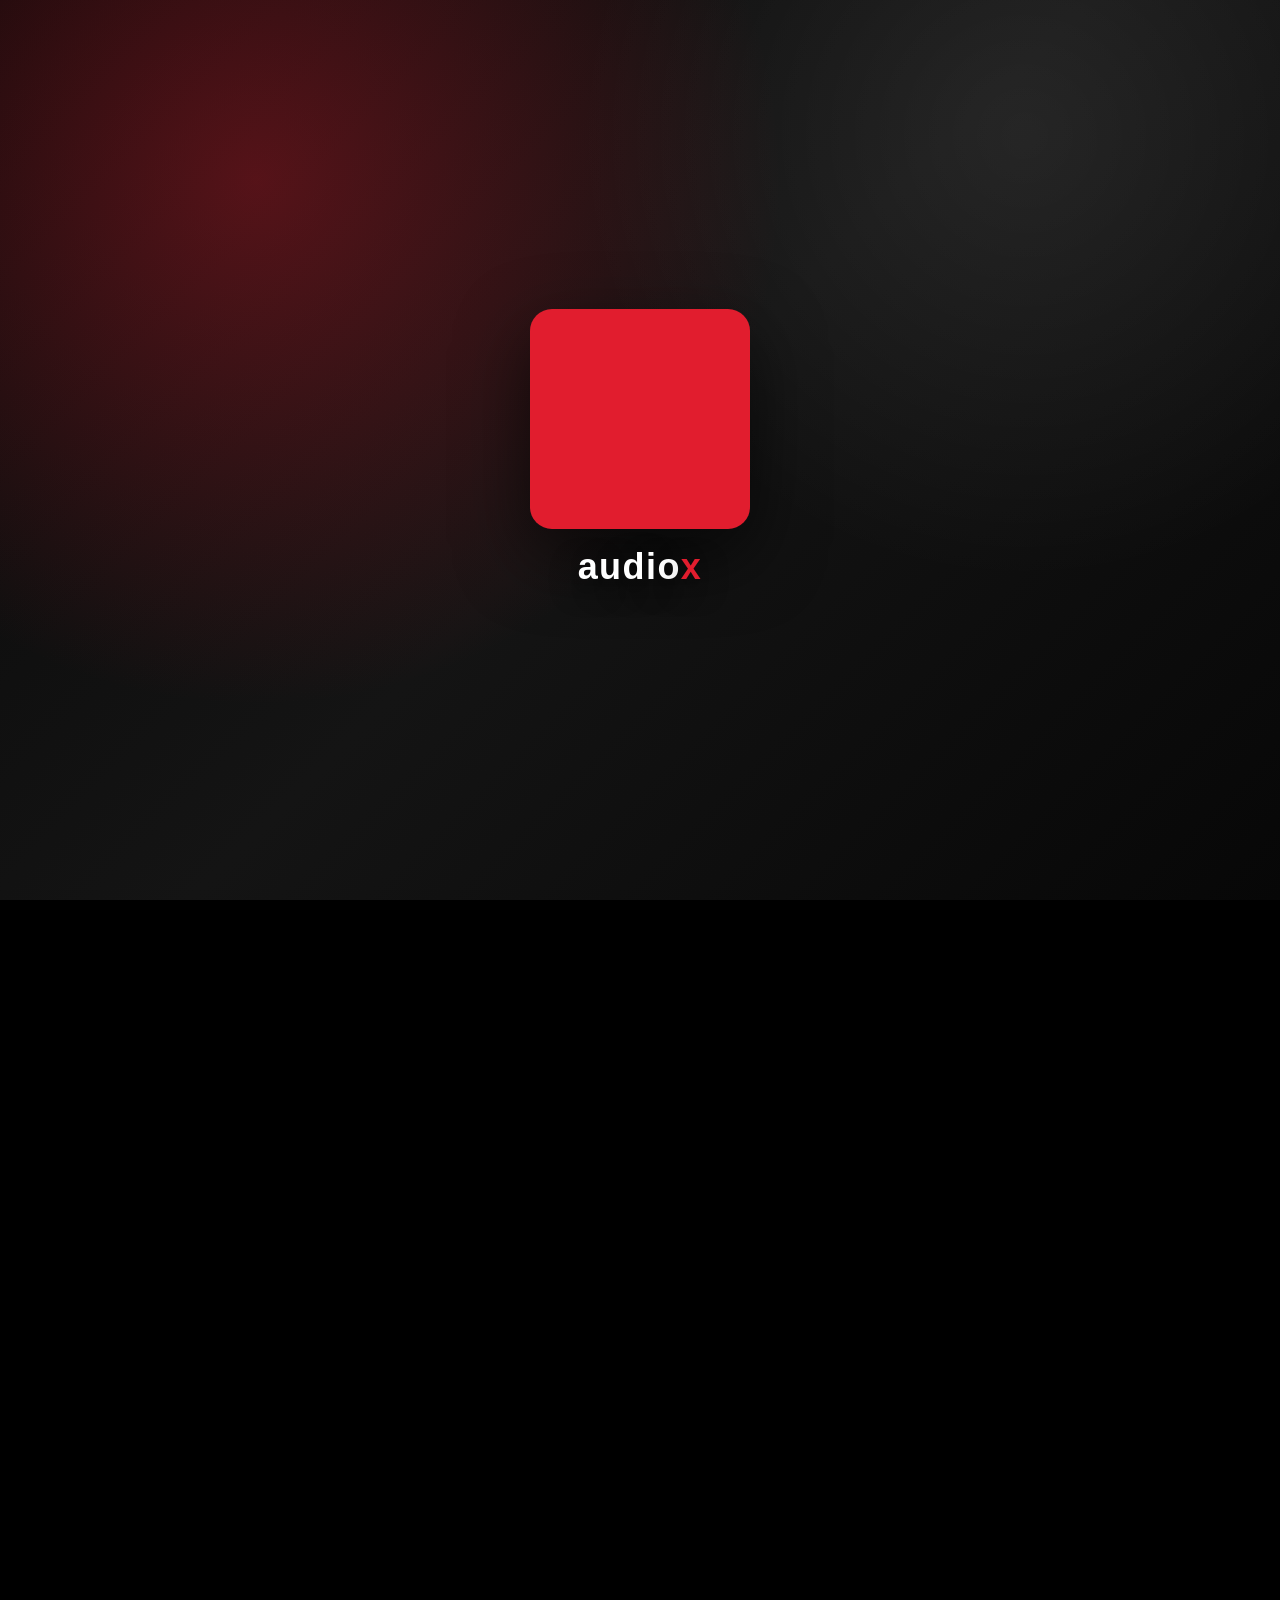
==== commit b7a49986: "Lab 4: PHP/MySQL (script.php, list.php, form.php, detail.php, feedback, schema) Made-with: Cursor" ====
--- a/index.html
+++ b/index.html
@@ -74,10 +74,13 @@
                 <a class="nav-link active" href="./index.html" aria-current="page">Главная</a>
               </li>
               <li class="nav-item">
-                <a class="nav-link" href="./form.html">Новый альбом</a>
-              </li>
-              <li class="nav-item">
-                <a class="nav-link" href="./list.html">Коллекция</a>
+                <a class="nav-link" href="./form.php">Новый альбом</a>
+              </li>
+              <li class="nav-item">
+                <a class="nav-link" href="./list.php">Коллекция</a>
+              </li>
+              <li class="nav-item">
+                <a class="nav-link" href="./feedback.php">Обратная связь</a>
               </li>
               <li class="nav-item">
                 <a class="nav-link" href="./register.html">Регистрация</a>
@@ -92,7 +95,7 @@
       <section class="hero" id="home">
         <div class="card hero__card border-secondary bg-dark shadow-lg">
           <div class="card-body p-4">
-            <h1 class="hero__title">Открывай жанры и собирай коллекцию</h1>
+            <h1 class="hero__title">Открывай жанры и собирай музыку</h1>
             <p class="hero__lead mb-4">Жанровые подборки, схемы сцен и твой трекер альбомов в одном месте.</p>
 
             <div class="tabs" aria-label="Вкладки контента">
